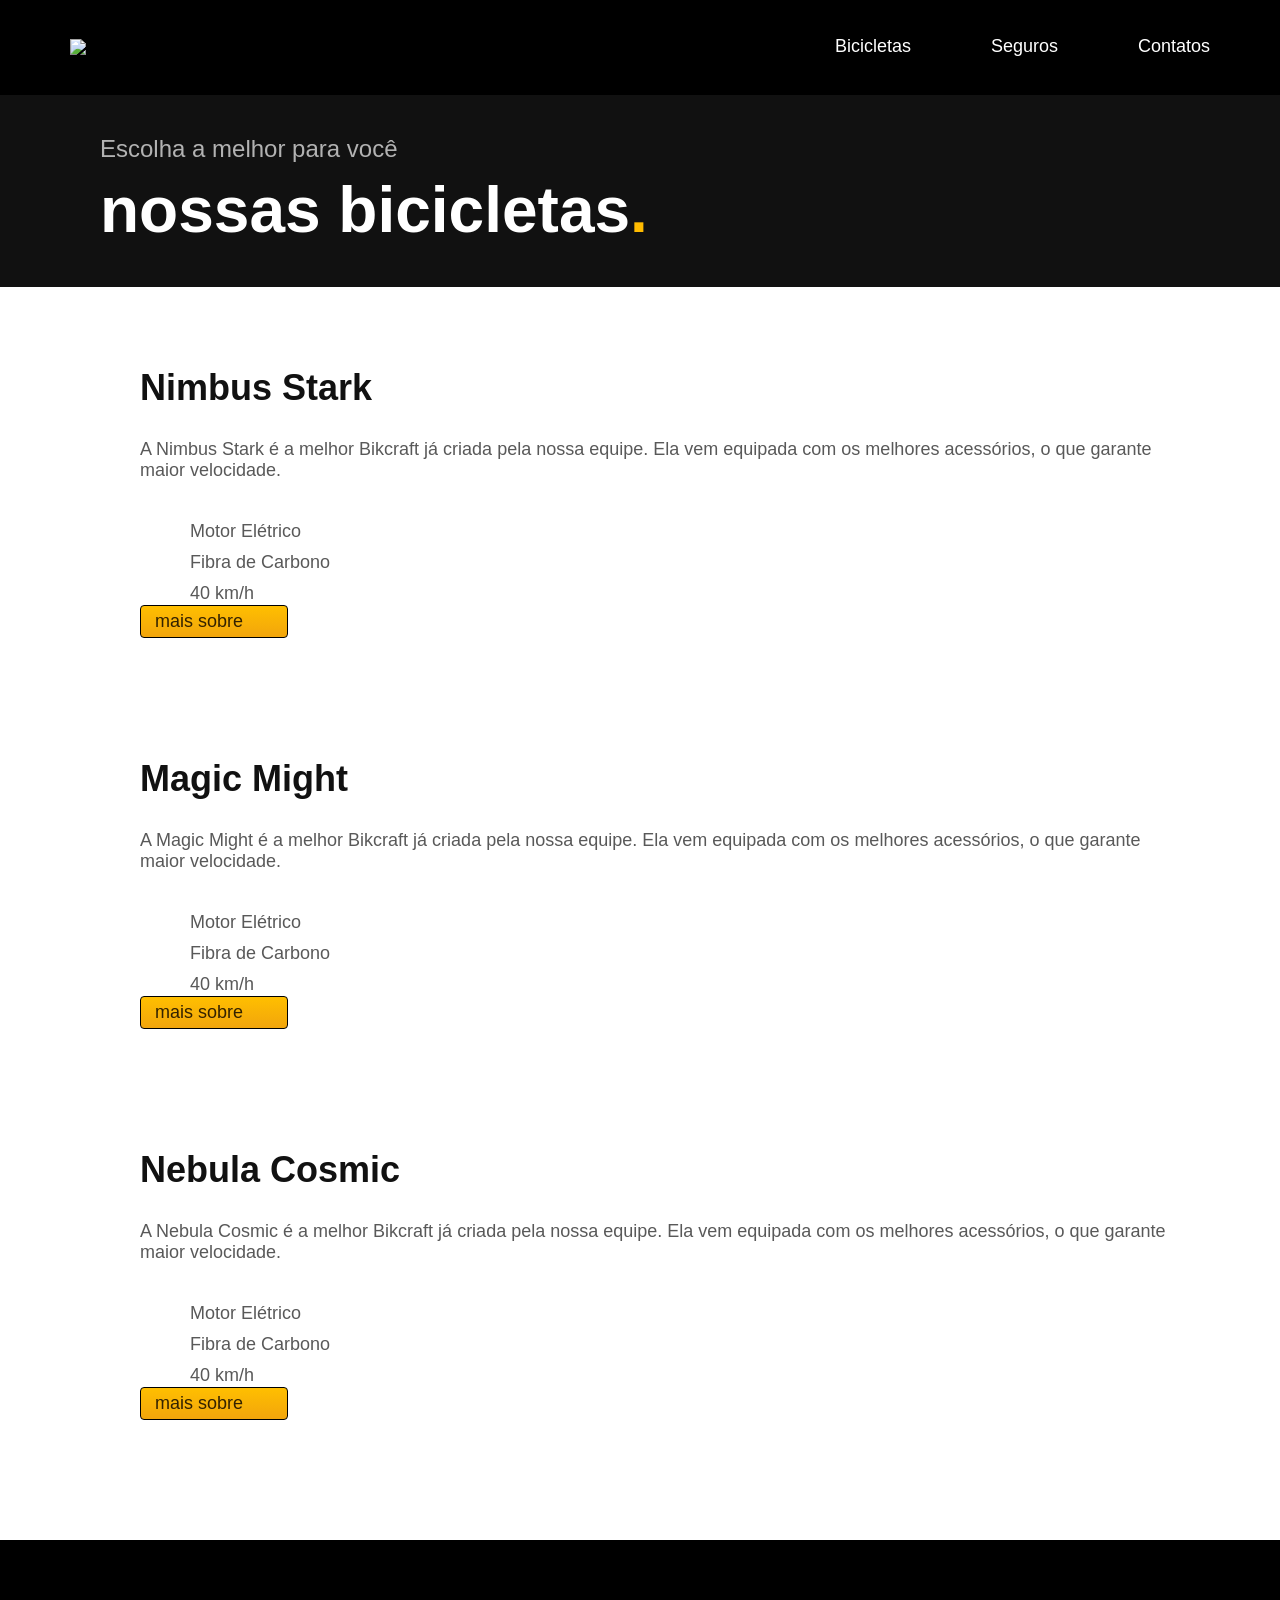
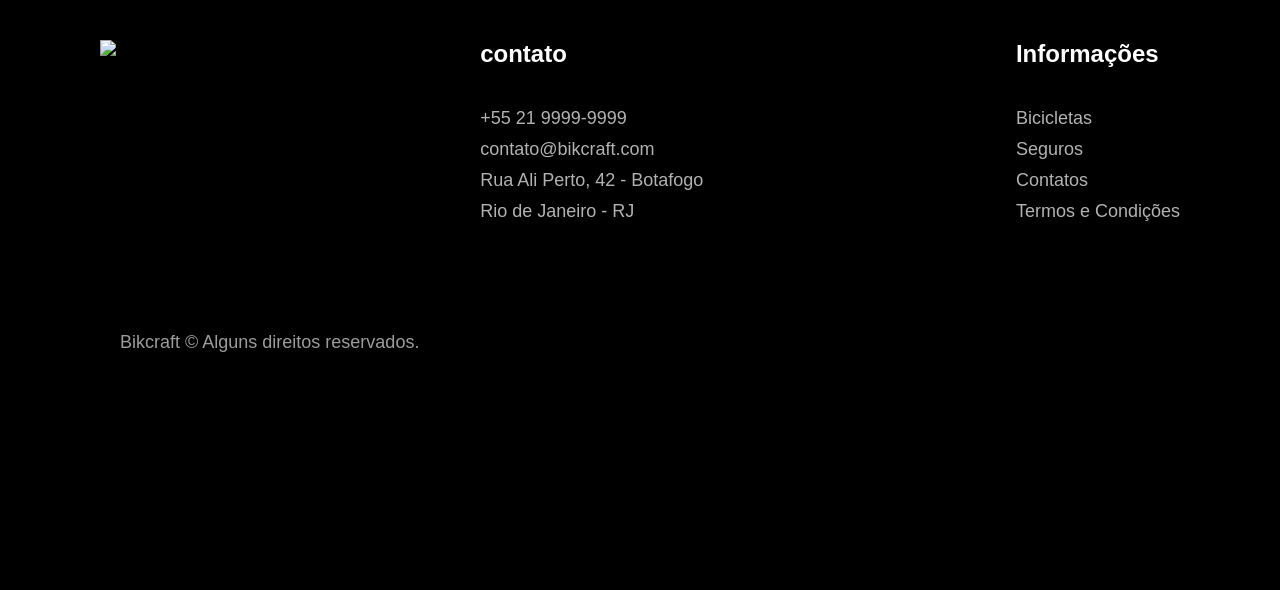
==== bicicletas.html @ f49df312 "foi feito a página de navegação bicicletas." ====
<!DOCTYPE html>
<html lang="pt-br">
<head>
  <meta charset="UTF-8">
  <meta name="viewport" content="width=device-width, initial-scale=1.0">
  <link rel="stylesheet" href="./css/style.css">
  <title>Bicicletas</title>
</head>
<body>
  <header class="header-bg">
      <div class="header">
        <a href="./"><img src="./img/bikcraft.svg" alt="Bikcraft"></a>
        <nav aria-label="primaria">
          <ul class="header-menu">
              <li><a href="./bicicletas.html">Bicicletas</a></li>
              <li><a href="./seguros.html">Seguros</a></li>
              <li><a href="./contatos.html">Contatos</a></li>
          </ul>
        </nav>
      </div>
  </header>

  <article>
    <div class="escolha">
      <p>Escolha a melhor para você</p>
      <h1>nossas bicicletas<span>.</span></h1>
    </div>
  </article>

  <section>
    <div class="bicicleta-sobre">
      <div class="bicicleta-img">
        <img src="./img/bicicletas/nimbus.jpg" alt="">
      </div>
      <div class="bicicleta-bikcraft">
        <h1>Nimbus Stark</h1>
        <p>A Nimbus Stark é a melhor Bikcraft já criada pela nossa equipe. Ela vem equipada com os melhores acessórios, o que garante maior velocidade.</p>
        <ul>
          <li><img src="./img/icones/eletrica.svg" alt="">Motor Elétrico</li>
          <li><img src="./img/icones/carbono.svg" alt="">Fibra de Carbono</li>
          <li><img src="./img/icones/velocidade.svg" alt="">40 km/h</li>
          <li><img src="./img/icones/rastreador.svg" alt="">Rastreador</li>
        </ul>
        <button><a href="./">mais sobre</a><img src="./img/icones/seta.svg" alt=""></button>
      </div>
    </div>
    <div class="bicicleta-sobre">
      <div class="bicicleta-img">
        <img src="./img/bicicletas/magic.jpg" alt="">
      </div>
      <div class="bicicleta-bikcraft">
        <h1>Magic Might</h1>
        <p>A Magic Might é a melhor Bikcraft já criada pela nossa equipe. Ela vem equipada com os melhores acessórios, o que garante maior velocidade.</p>
        <ul>
          <li><img src="./img/icones/eletrica.svg" alt="">Motor Elétrico</li>
          <li><img src="./img/icones/carbono.svg" alt="">Fibra de Carbono</li>
          <li><img src="./img/icones/velocidade.svg" alt="">40 km/h</li>
          <li><img src="./img/icones/rastreador.svg" alt="">Rastreador</li>
        </ul>
        <button><a href="./">mais sobre</a><img src="./img/icones/seta.svg" alt=""></button>
      </div>
    </div>
    <div class="bicicleta-sobre">
      <div class="bicicleta-img">
        <img src="./img/bicicletas/nebula.jpg" alt="">
      </div>
      <div class="bicicleta-bikcraft">
        <h1>Nebula Cosmic</h1>
        <p>A Nebula Cosmic é a melhor Bikcraft já criada pela nossa equipe. Ela vem equipada com os melhores acessórios, o que garante maior velocidade.</p>
        <ul>
          <li><img src="./img/icones/eletrica.svg" alt="">Motor Elétrico</li>
          <li><img src="./img/icones/carbono.svg" alt="">Fibra de Carbono</li>
          <li><img src="./img/icones/velocidade.svg" alt="">40 km/h</li>
          <li><img src="./img/icones/rastreador.svg" alt="">Rastreador</li>
        </ul>
        <button><a href="./">mais sobre</a><img src="./img/icones/seta.svg" alt=""></button>
      </div>
    </div>
  </section>

  <footer class="contatos-bg">
      <div class="contatos">
        <div class="contatos-img">
          <img src="./img/bikcraft.svg" alt="bikcraft">
        </div>
        <div class="contatos-lista">
          <h3>contato</h3>
          <ul>
            <li>+55 21 9999-9999</li>
            <li>contato@bikcraft.com</li>
            <li>Rua Ali Perto, 42 - Botafogo</li>
            <li>Rio de Janeiro - RJ</li>
          </ul>
          <ul class="contatos-rede">
            <li><a href="./index.html"><img src="./img/redes/instagram.svg" alt=""></a></li>
            <li><a href="./index.html"><img src="img/redes/facebook.svg" alt=""></a></li>
            <li><a href="./index.html"><img src="./img/redes/youtube.svg" alt=""></a></li>
          </ul>
        </div>
        <div class="contatos-info">
          <h3>Informações</h3>
          <ul>
            <li>Bicicletas</li>
            <li>Seguros</li>
            <li>Contatos</li>
            <li>Termos e Condições</li>
          </ul>
        </div>
      </div>
      <p>Bikcraft © Alguns direitos reservados.</p>
    </footer>

</body>
</html>
---- css/style.css ----
@import url('cor.css');
@import url('bicicletas.css');
@import url('tecnologia.css');
@import url('parceiros.css');
@import url('depoimentos.css');
@import url('seguros.css');
@import url('contatos.css');
@import url('bicicletas-sobre.css');

body {
  margin: 0px;
  font-family: arial,Arial, Helvetica, sans-serif ;
}

h1, ul, p {
  margin: 0px;
}

ul {
  padding: 0px;
  list-style: none;
}

a {
  text-decoration: none;
  color: inherit;
}

img {
  max-width: 100%;
  display: block;
}

.header-bg {
  background-color: var(--c12);
  max-width: 1600px;
}

.header {
  display: flex;
  flex-wrap: wrap;
  justify-content: space-between;
  align-items: center;
  padding: 20px;
  box-sizing: border-box;
  max-width: 1600px;
  margin-left: auto;
  margin-right: auto;
}

.header img {
  margin-left: 30px;
}

.header a {
  display: inline-block;
  padding-left: 20px;
}

.header-menu {
  display: flex;
  gap: 40px;
  margin-right: 30px;
}

.header-menu a {
  border-bottom: 2px solid transparent;
  color: var(--c0);
  display: inline-block;
  padding: 16px 20px;
  font-size: 18px;
}

.header-menu a:hover {
  border-bottom: 2px solid var(--p1);
  transition: border-bottom 0.4s ease;
}

@media (max-width: 800px){
  .header-menu {
    gap: 20px;
    padding-top: 20px;
  }
  .header-menu a {
    background: var(--c11);
    padding: 10px;
    border-radius: 4px;
  }
}

.introducao-bg {
  background: var(--c12);
  color: var(--c0);
  box-shadow: inset 0 -120px var(--c0);
}

.introducao {
  display: grid;
  grid-template-columns: 1fr 1fr;
  gap: 0px 40px;
  box-sizing: border-box;
  max-width: 1200px;
  padding-left: 40px;
  padding-right: 40px;
  margin-left: auto;
  margin-right: auto;
}

.introducao-conteudo {
  align-self: end;
  padding-bottom: 200px;
}

.introducao-conteudo p {
  margin: -40px;
}

.introducao img {
  height: 100%;
  object-fit: cover;
  border-radius: 4px;
}

.introducao h1 {
  margin-bottom: 32px;
  font-size: 64px;
  line-height: 1.125;
}

.introducao h1 span {
  color: var(--p1);
  margin: 0px;
}

.introducao p {
  margin-bottom: 20px;
  font-size: 24px;
  line-height: 1.5;
  color: var(--c5);
}

.introducao a {
  padding: 16px 32px;
  display: inline-block;
  background: linear-gradient(#ffbb00, #f2a50c);
  border-radius: 4px;
  text-transform: uppercase;
  color: var(--p5);
  font-size: 18px;
  line-height: 1.33;
  font-weight: bold;
}

 .introducao a:hover {
  background: linear-gradient(#ffb60d, #e59317);
 }

 @media (max-width: 1200px) {
  .introducao h1 {
    font-size: 48px;
  }
  .introducao p {
    font-size: 18px;
  }
  .header img {
  margin-left: 0px;
}
 }

  @media (max-width: 800px) {
    .header img {
      margin-left: 10px;
    }
    .header {
      padding: 10px;
      margin-left: 10px;
    }
    .header-menu {
      gap: 0px;
    }
    .header-menu a {
      margin-left: 20px;
      margin-bottom: 10px;
    }
    .introducao-bg {
      background: var(--c11);
      padding-top: 40px;
      box-shadow: inset 0 -60px var(--c0);
    }
    .introducao {
      grid-template-columns: 1fr;
      gap: 32px;
    }
    .introducao-conteudo {
      padding-bottom: 0px;
    }
  .introducao h1 {
    font-size: 32px;
    margin-bottom: 16px;
  }

  .introducao-conteudo p {
    margin-left: -20px;
    margin-top: 5px;
  }
  .introducao img {
    height: 300px;
    width: 100%;
  }
 }

 @media (max-width: 600px) {
  .header a {
    padding-left: 10px;
    font-size: 16px;
  }
  .introducao a {
    padding: 12px 16px;
    font-size: 16px;
  }
 }
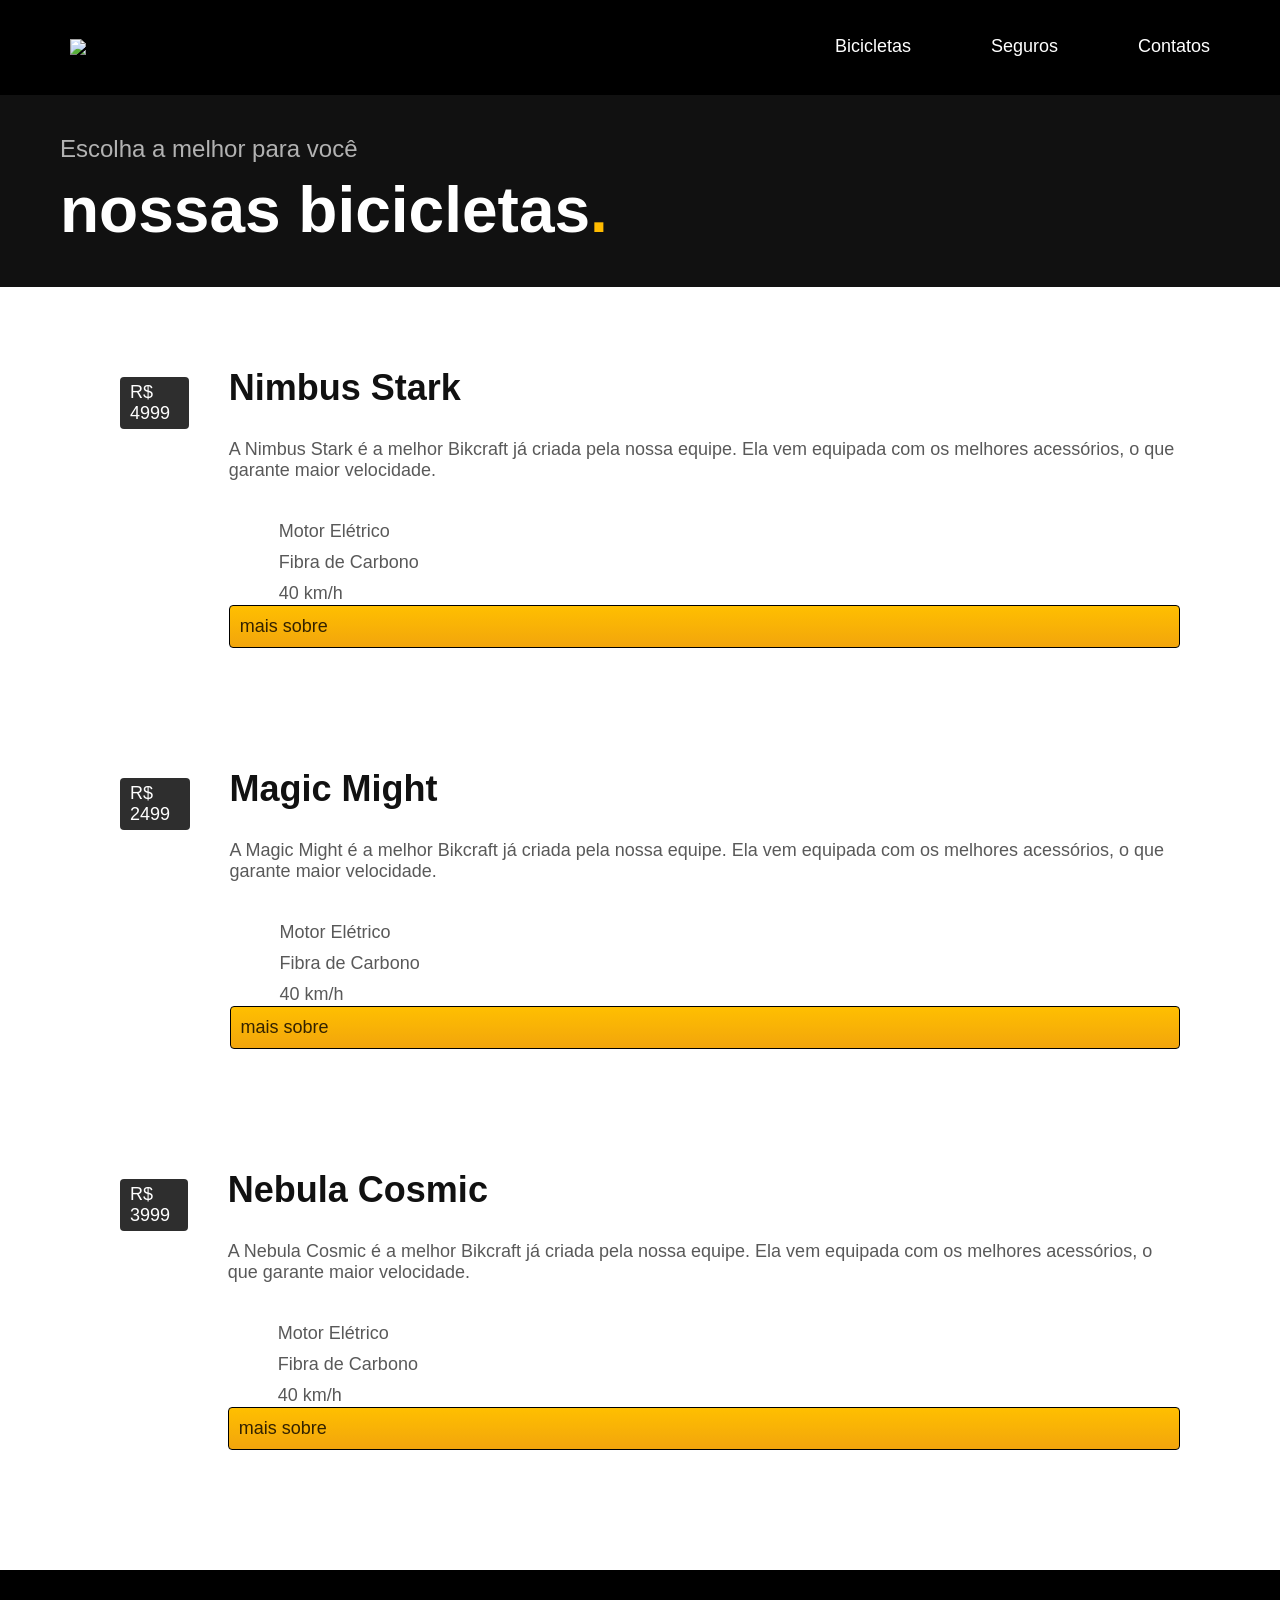
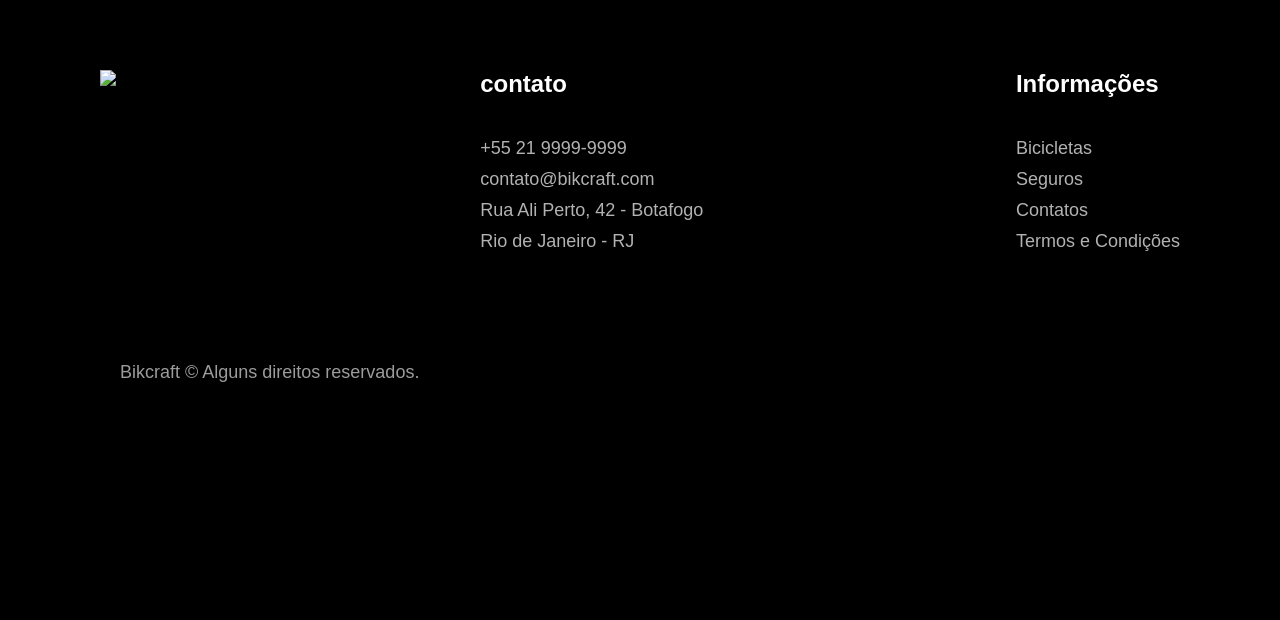
==== commit 38c71dde: "modificando botão mais sobre" ====
--- a/bicicletas.html
+++ b/bicicletas.html
@@ -27,10 +27,11 @@
     </div>
   </article>
 
-  <section>
+  <section class="bicicleta-bg">
     <div class="bicicleta-sobre">
       <div class="bicicleta-img">
         <img src="./img/bicicletas/nimbus.jpg" alt="">
+        <span>R$ 4999</span>
       </div>
       <div class="bicicleta-bikcraft">
         <h1>Nimbus Stark</h1>
@@ -41,12 +42,13 @@
           <li><img src="./img/icones/velocidade.svg" alt="">40 km/h</li>
           <li><img src="./img/icones/rastreador.svg" alt="">Rastreador</li>
         </ul>
-        <button><a href="./">mais sobre</a><img src="./img/icones/seta.svg" alt=""></button>
+        <a href="./bicicletas2.html">mais sobre<img src="./img/icones/seta.svg" alt=""></a>
       </div>
     </div>
     <div class="bicicleta-sobre">
       <div class="bicicleta-img">
         <img src="./img/bicicletas/magic.jpg" alt="">
+        <span>R$ 2499</span>
       </div>
       <div class="bicicleta-bikcraft">
         <h1>Magic Might</h1>
@@ -57,12 +59,13 @@
           <li><img src="./img/icones/velocidade.svg" alt="">40 km/h</li>
           <li><img src="./img/icones/rastreador.svg" alt="">Rastreador</li>
         </ul>
-        <button><a href="./">mais sobre</a><img src="./img/icones/seta.svg" alt=""></button>
+        <a href="./bicicletas2.html">mais sobre<img src="./img/icones/seta.svg" alt=""></a>
       </div>
     </div>
     <div class="bicicleta-sobre">
       <div class="bicicleta-img">
         <img src="./img/bicicletas/nebula.jpg" alt="">
+        <span>R$ 3999</span>
       </div>
       <div class="bicicleta-bikcraft">
         <h1>Nebula Cosmic</h1>
@@ -73,7 +76,7 @@
           <li><img src="./img/icones/velocidade.svg" alt="">40 km/h</li>
           <li><img src="./img/icones/rastreador.svg" alt="">Rastreador</li>
         </ul>
-        <button><a href="./">mais sobre</a><img src="./img/icones/seta.svg" alt=""></button>
+        <a href="./bicicletas2.html">mais sobre<img src="./img/icones/seta.svg" alt=""></a>
       </div>
     </div>
   </section>
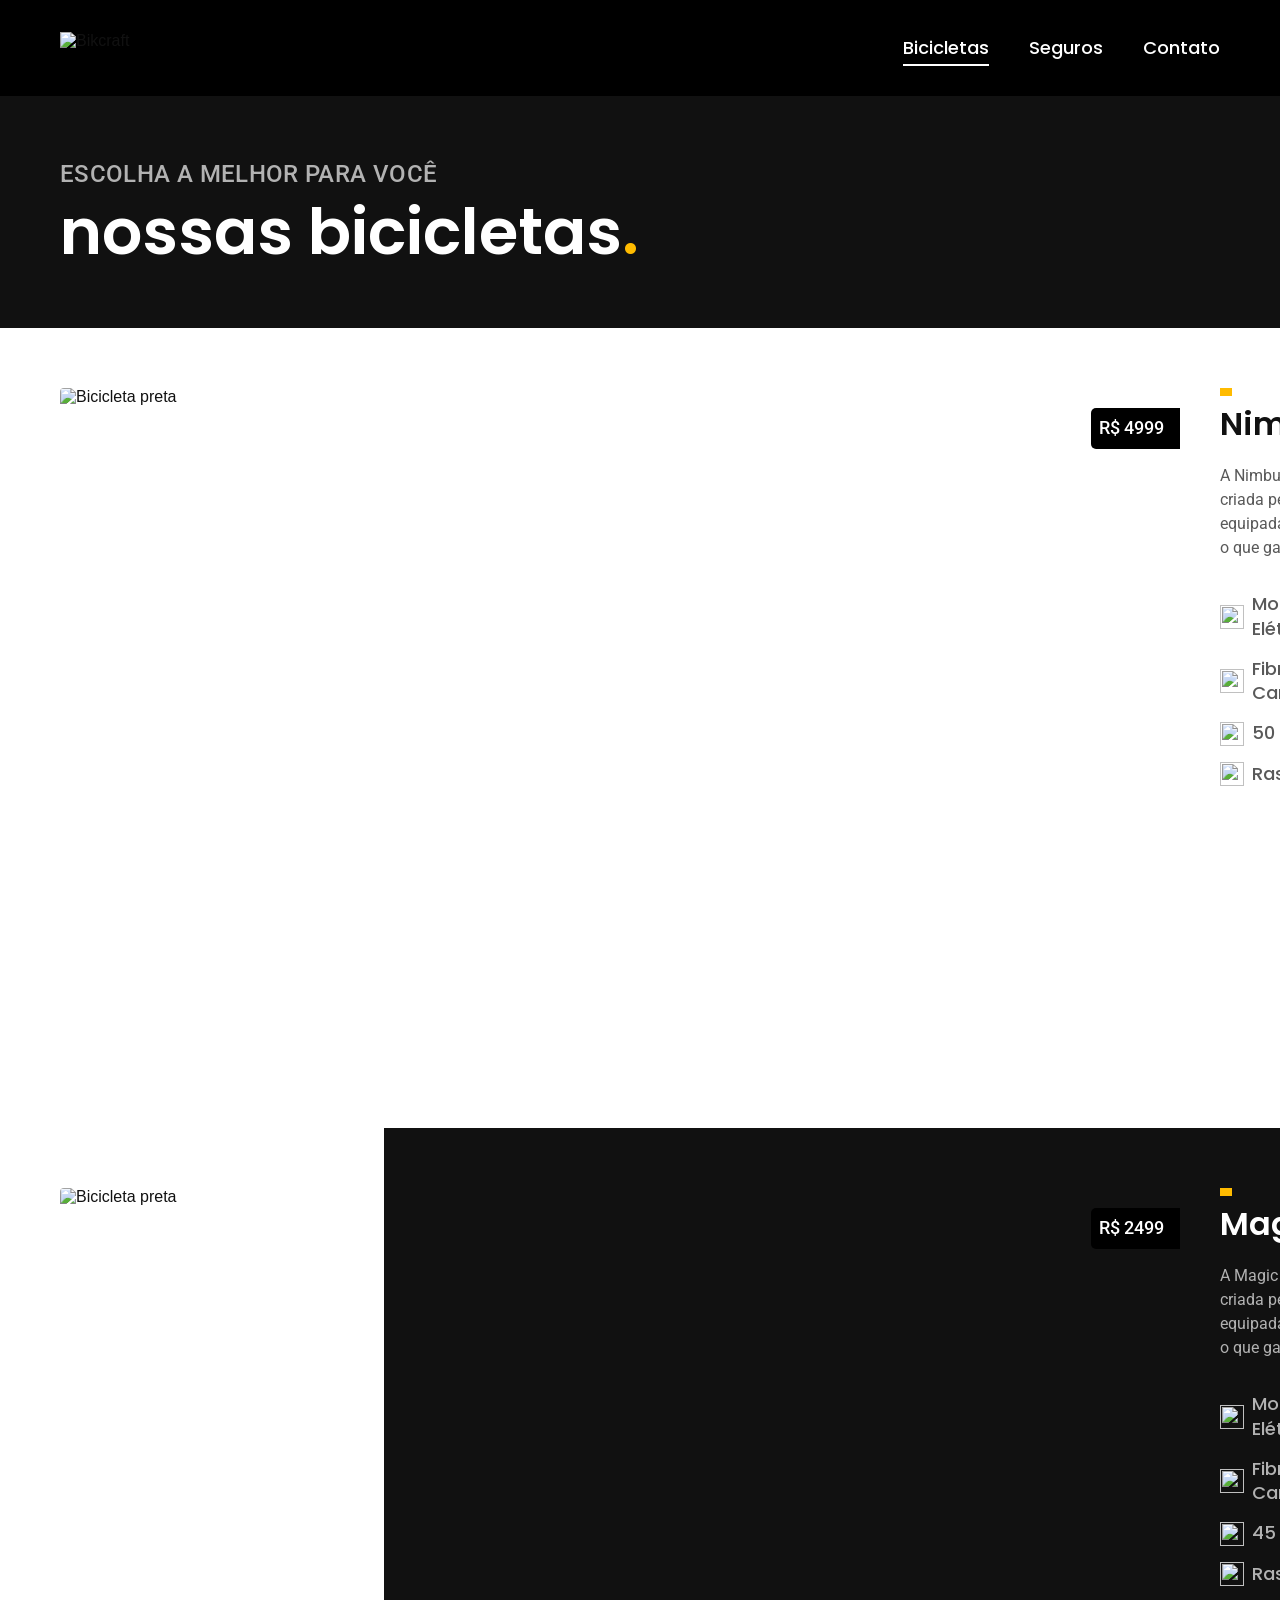
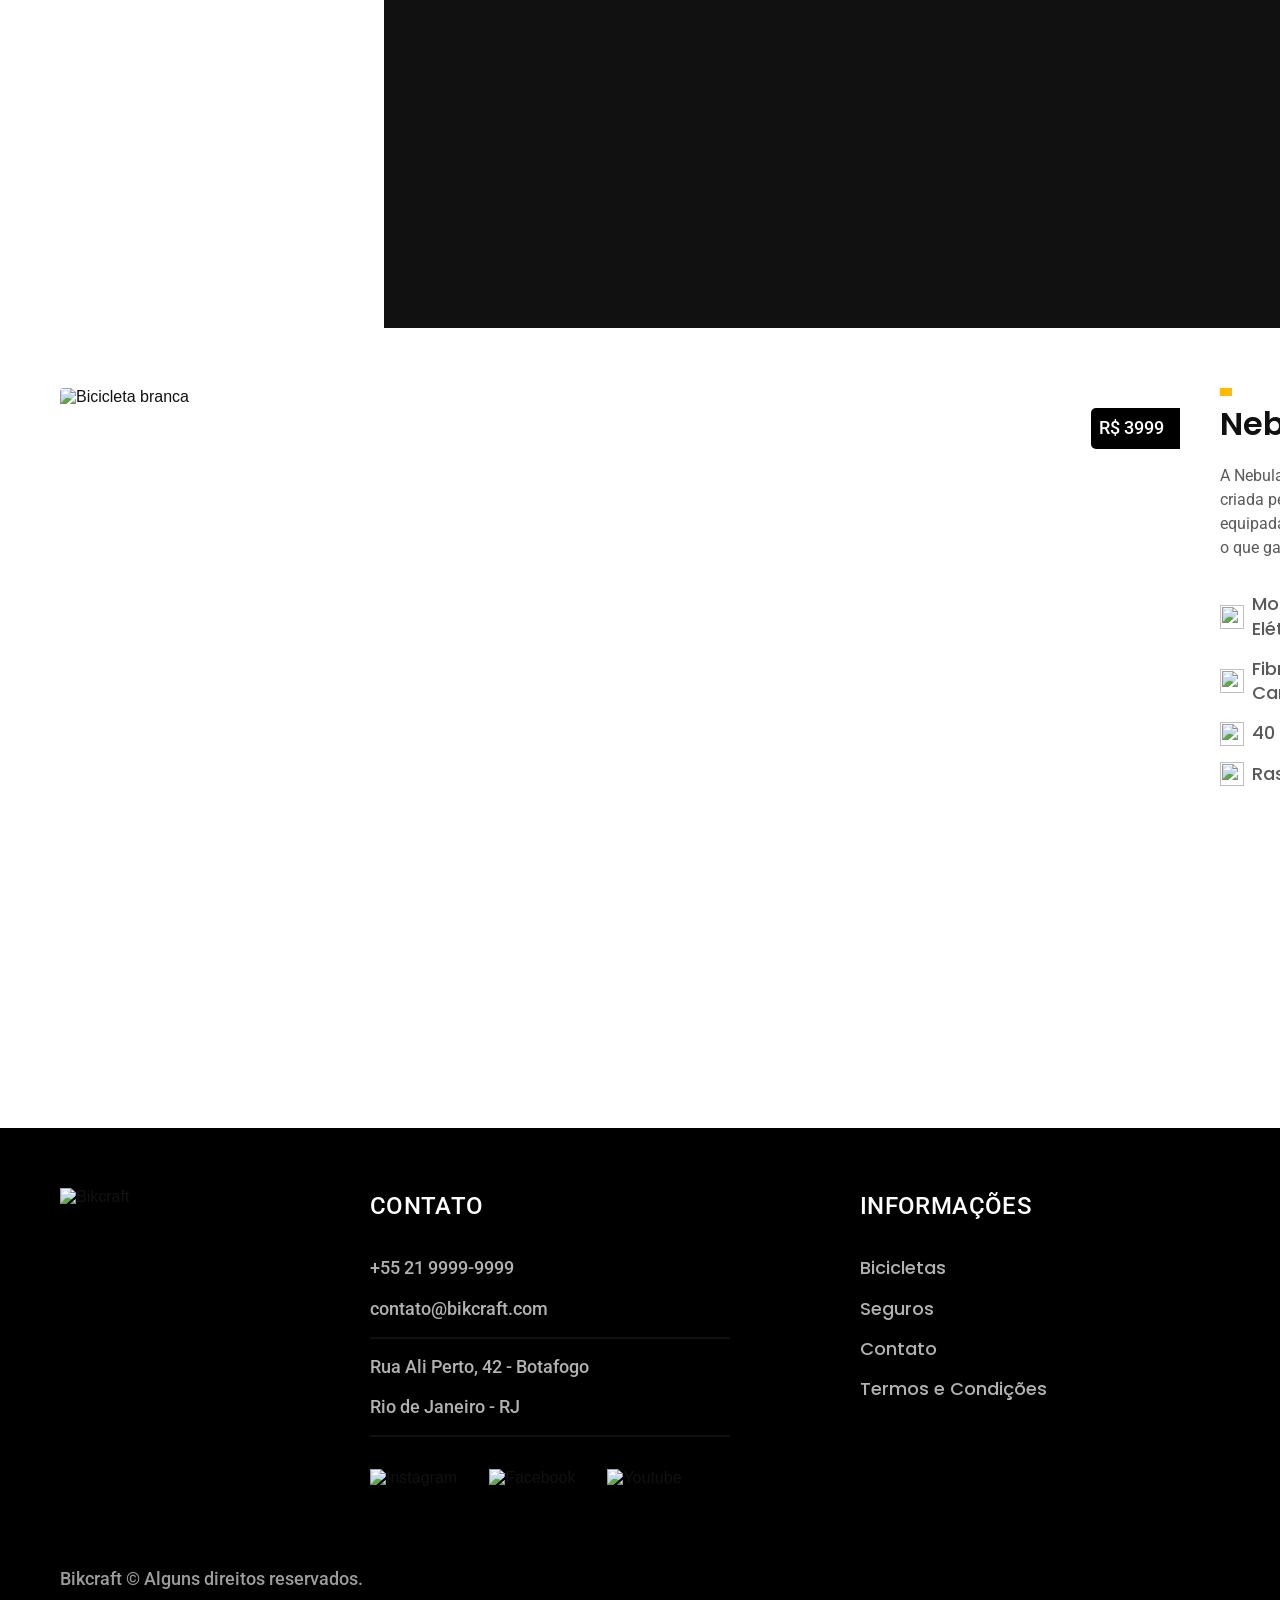
==== commit 1703a9ac: "foi feitas várias alterações no responsivo e foi adionado uma pequena parte de  JavaScript" ====
--- a/bicicletas.html
+++ b/bicicletas.html
@@ -1,117 +1,140 @@
 <!DOCTYPE html>
 <html lang="pt-br">
+
 <head>
   <meta charset="UTF-8">
   <meta name="viewport" content="width=device-width, initial-scale=1.0">
-  <link rel="stylesheet" href="./css/style.css">
-  <title>Bicicletas</title>
+  <title>Bicicletas | Bikcraft</title>
+  <meta name="description" content="Bicicletas elétricas de alta precisão e qualidade,  feitas sob medida para o cliente. Explore o mundo na sua velocidade com a Bikcraft.">
+
+  <link rel="icon" href="./favicon.svg" type="image/svg+xml">
+
+  <link href="./css/style.css" rel="preload" as="style">
+  <link href="./css/style.css" rel="stylesheet">
+
+  <link rel="preconnect" href="https://fonts.googleapis.com">
+  <link rel="preconnect" href="https://fonts.gstatic.com" crossorigin>
+  <link href="https://fonts.googleapis.com/css2?family=Merriweather:ital,wght@1,900&family=Poppins:wght@500;600&family=Roboto:wght@400;500&display=swap" rel="stylesheet">
 </head>
-<body>
+
+<body id="bicicletas">
   <header class="header-bg">
-      <div class="header">
-        <a href="./"><img src="./img/bikcraft.svg" alt="Bikcraft"></a>
-        <nav aria-label="primaria">
-          <ul class="header-menu">
-              <li><a href="./bicicletas.html">Bicicletas</a></li>
-              <li><a href="./seguros.html">Seguros</a></li>
-              <li><a href="./contatos.html">Contatos</a></li>
+    <div class="header container">
+      <a href="./">
+        <img src="./img/bikcraft.svg" alt="Bikcraft" width="136" height="32">
+      </a>
+      <nav aria-label="primaria">
+        <ul class="header-menu font-1-m cor-0">
+          <li><a href="./bicicletas.html">Bicicletas</a></li>
+          <li><a href="./seguros.html">Seguros</a></li>
+          <li><a href="./contato.html">Contato</a></li>
+        </ul>
+      </nav>
+    </div>
+  </header>
+
+  <main>
+    <div class="titulo">
+      <div class="container">
+        <p class="font-2-l-b cor-5">Escolha a melhor para você</p>
+        <h1 class="font-1-xxl cor-0">nossas bicicletas<span class="cor-p1">.</span></h1>
+      </div>
+    </div>
+
+    <div class="bicicletas-bg">
+      <div class="bicicletas container">
+        <div class="bicicletas-imagem">
+          <img src="./img/bicicletas/nimbus.jpg" alt="Bicicleta preta" width="1120" height="680">
+          <span class="font-2-m cor-0">R$ 4999</span>
+        </div>
+        <div class="bicicletas-conteudo">
+          <h2 class="font-1-xl">Nimbus Stark</h2>
+          <p class="font-2-s cor-8">A Nimbus Stark é a melhor Bikcraft já criada pela nossa equipe. Ela vem equipada com os melhores acessórios, o que garante maior velocidade.</p>
+          <ul class="font-1-m cor-8">
+            <li><img src="./img/icones/eletrica.svg" alt=""><span>Motor Elétrico</span></li>
+            <li><img src="./img/icones/carbono.svg" alt=""><span>Fibra de Carbono</span></li>
+            <li><img src="./img/icones/velocidade.svg" alt=""><span>50 km/h</span></li>
+            <li><img src="./img/icones/rastreador.svg" alt=""><span>Rastreador</span></li>
+          </ul>
+          <a class="botao seta" href="./bicicletas/nimbus.html">Mais Sobre</a>
+        </div>
+      </div>
+    </div>
+
+    <div class="bicicletas-bg">
+      <div class="bicicletas container">
+        <div class="bicicletas-imagem">
+          <img src="./img/bicicletas/magic.jpg" alt="Bicicleta preta" width="1120" height="680">
+          <span class="font-2-m cor-0">R$ 2499</span>
+        </div>
+        <div class="bicicletas-conteudo">
+          <h2 class="font-1-xl cor-0">Magic Might</h2>
+          <p class="font-2-s cor-5">A Magic Might é a melhor Bikcraft já criada pela nossa equipe. Ela vem equipada com os melhores acessórios, o que garante maior velocidade.</p>
+          <ul class="font-1-m cor-5">
+            <li><img src="./img/icones/eletrica.svg" alt=""><span>Motor Elétrico</span></li>
+            <li><img src="./img/icones/carbono.svg" alt=""><span>Fibra de Carbono</span></li>
+            <li><img src="./img/icones/velocidade.svg" alt=""><span>45 km/h</span></li>
+            <li><img src="./img/icones/rastreador.svg" alt=""><span>Rastreador</span></li>
+          </ul>
+          <a class="botao seta" href="./bicicletas/magic.html">Mais Sobre</a>
+        </div>
+      </div>
+    </div>
+
+    <div class="bicicletas-bg">
+      <div class="bicicletas container">
+        <div class="bicicletas-imagem">
+          <img src="./img/bicicletas/nebula.jpg" alt="Bicicleta branca" width="1120" height="680">
+          <span class="font-2-m cor-0">R$ 3999</span>
+        </div>
+        <div class="bicicletas-conteudo">
+          <h2 class="font-1-xl">Nebula Cosmic</h2>
+          <p class="font-2-s cor-8">A Nebula Cosmic é a melhor Bikcraft já criada pela nossa equipe. Ela vem equipada com os melhores acessórios, o que garante maior velocidade.</p>
+          <ul class="font-1-m cor-8">
+            <li><img src="./img/icones/eletrica.svg" alt=""><span>Motor Elétrico</span></li>
+            <li><img src="./img/icones/carbono.svg" alt=""><span>Fibra de Carbono</span></li>
+            <li><img src="./img/icones/velocidade.svg" alt=""><span>40 km/h</span></li>
+            <li><img src="./img/icones/rastreador.svg" alt=""><span>Rastreador</span></li>
+          </ul>
+          <a class="botao seta" href="./bicicletas/nebula.html">Mais Sobre</a>
+        </div>
+      </div>
+    </div>
+  </main>
+
+  <footer class="footer-bg">
+    <div class="footer container">
+      <img src="./img/bikcraft.svg" alt="Bikcraft">
+      <div class="footer-contato">
+        <h3 class="font-2-l-b cor-0">Contato</h3>
+        <ul class="font-2-m cor-5">
+          <li>+55 21 9999-9999</li>
+          <li>contato@bikcraft.com</li>
+          <li>Rua Ali Perto, 42 - Botafogo</li>
+          <li>Rio de Janeiro - RJ</li>
+        </ul>
+        <div class="footer-redes">
+          <a href="./"><img src="./img/redes/instagram.svg" alt="Instagram"></a>
+          <a href="./"><img src="./img/redes/facebook.svg" alt="Facebook"></a>
+          <a href="./"><img src="./img/redes/youtube.svg" alt="Youtube"></a>
+        </div>
+      </div>
+      <div class="footer-informacoes">
+        <h3 class="font-2-l-b cor-0">Informações</h3>
+        <nav>
+          <ul class="font-1-m cor-5">
+            <li><a href="./bicicletas.html">Bicicletas</a></li>
+            <li><a href="./seguros.html">Seguros</a></li>
+            <li><a href="./contato.html">Contato</a></li>
+            <li><a href="./termos.html">Termos e Condições</a></li>
           </ul>
         </nav>
       </div>
-  </header>
+      <p class="font-2-m cor-6 footer-copy">Bikcraft © Alguns direitos reservados.</p>
+    </div>
+  </footer>
 
-  <article>
-    <div class="escolha">
-      <p>Escolha a melhor para você</p>
-      <h1>nossas bicicletas<span>.</span></h1>
-    </div>
-  </article>
+  <script src="./js/script.js"></script>
+</body>
 
-  <section class="bicicleta-bg">
-    <div class="bicicleta-sobre">
-      <div class="bicicleta-img">
-        <img src="./img/bicicletas/nimbus.jpg" alt="">
-        <span>R$ 4999</span>
-      </div>
-      <div class="bicicleta-bikcraft">
-        <h1>Nimbus Stark</h1>
-        <p>A Nimbus Stark é a melhor Bikcraft já criada pela nossa equipe. Ela vem equipada com os melhores acessórios, o que garante maior velocidade.</p>
-        <ul>
-          <li><img src="./img/icones/eletrica.svg" alt="">Motor Elétrico</li>
-          <li><img src="./img/icones/carbono.svg" alt="">Fibra de Carbono</li>
-          <li><img src="./img/icones/velocidade.svg" alt="">40 km/h</li>
-          <li><img src="./img/icones/rastreador.svg" alt="">Rastreador</li>
-        </ul>
-        <a href="./bicicletas2.html">mais sobre<img src="./img/icones/seta.svg" alt=""></a>
-      </div>
-    </div>
-    <div class="bicicleta-sobre">
-      <div class="bicicleta-img">
-        <img src="./img/bicicletas/magic.jpg" alt="">
-        <span>R$ 2499</span>
-      </div>
-      <div class="bicicleta-bikcraft">
-        <h1>Magic Might</h1>
-        <p>A Magic Might é a melhor Bikcraft já criada pela nossa equipe. Ela vem equipada com os melhores acessórios, o que garante maior velocidade.</p>
-        <ul>
-          <li><img src="./img/icones/eletrica.svg" alt="">Motor Elétrico</li>
-          <li><img src="./img/icones/carbono.svg" alt="">Fibra de Carbono</li>
-          <li><img src="./img/icones/velocidade.svg" alt="">40 km/h</li>
-          <li><img src="./img/icones/rastreador.svg" alt="">Rastreador</li>
-        </ul>
-        <a href="./bicicletas2.html">mais sobre<img src="./img/icones/seta.svg" alt=""></a>
-      </div>
-    </div>
-    <div class="bicicleta-sobre">
-      <div class="bicicleta-img">
-        <img src="./img/bicicletas/nebula.jpg" alt="">
-        <span>R$ 3999</span>
-      </div>
-      <div class="bicicleta-bikcraft">
-        <h1>Nebula Cosmic</h1>
-        <p>A Nebula Cosmic é a melhor Bikcraft já criada pela nossa equipe. Ela vem equipada com os melhores acessórios, o que garante maior velocidade.</p>
-        <ul>
-          <li><img src="./img/icones/eletrica.svg" alt="">Motor Elétrico</li>
-          <li><img src="./img/icones/carbono.svg" alt="">Fibra de Carbono</li>
-          <li><img src="./img/icones/velocidade.svg" alt="">40 km/h</li>
-          <li><img src="./img/icones/rastreador.svg" alt="">Rastreador</li>
-        </ul>
-        <a href="./bicicletas2.html">mais sobre<img src="./img/icones/seta.svg" alt=""></a>
-      </div>
-    </div>
-  </section>
-
-  <footer class="contatos-bg">
-      <div class="contatos">
-        <div class="contatos-img">
-          <img src="./img/bikcraft.svg" alt="bikcraft">
-        </div>
-        <div class="contatos-lista">
-          <h3>contato</h3>
-          <ul>
-            <li>+55 21 9999-9999</li>
-            <li>contato@bikcraft.com</li>
-            <li>Rua Ali Perto, 42 - Botafogo</li>
-            <li>Rio de Janeiro - RJ</li>
-          </ul>
-          <ul class="contatos-rede">
-            <li><a href="./index.html"><img src="./img/redes/instagram.svg" alt=""></a></li>
-            <li><a href="./index.html"><img src="img/redes/facebook.svg" alt=""></a></li>
-            <li><a href="./index.html"><img src="./img/redes/youtube.svg" alt=""></a></li>
-          </ul>
-        </div>
-        <div class="contatos-info">
-          <h3>Informações</h3>
-          <ul>
-            <li>Bicicletas</li>
-            <li>Seguros</li>
-            <li>Contatos</li>
-            <li>Termos e Condições</li>
-          </ul>
-        </div>
-      </div>
-      <p>Bikcraft © Alguns direitos reservados.</p>
-    </footer>
-
-</body>
 </html>
--- a/css/style.css
+++ b/css/style.css
@@ -1,221 +1,41 @@
-@import url('cor.css');
-@import url('bicicletas.css');
-@import url('tecnologia.css');
-@import url('parceiros.css');
-@import url('depoimentos.css');
-@import url('seguros.css');
-@import url('contatos.css');
-@import url('bicicletas-sobre.css');
+@import "./global/global.css";
 
-body {
-  margin: 0px;
-  font-family: arial,Arial, Helvetica, sans-serif ;
-}
+/* Utilidades */
+@import "./utilidades/tipografia.css";
+@import "./utilidades/cores.css";
+@import "./utilidades/componentes.css";
+@import "./utilidades/formulario.css";
+/* @import "./utilidades/simple-anime.css"; */
 
-h1, ul, p {
-  margin: 0px;
-}
+/* Header e Footer */
+@import "./global/header.css";
+@import "./global/footer.css";
 
-ul {
-  padding: 0px;
-  list-style: none;
-}
+/* Home */
+@import "./home/introducao.css";
+@import "./home/tecnologia.css";
+@import "./home/parceiros.css";
+@import "./home/depoimento.css";
 
-a {
-  text-decoration: none;
-  color: inherit;
-}
+/* Seguros */
+@import "./seguros/seguros.css";
+@import "./seguros/vantagens.css";
+@import "./seguros/perguntas.css";
 
-img {
-  max-width: 100%;
-  display: block;
-}
+/* Biciletas */
+@import "./bicicletas/bicicletas.css";
+@import "./bicicletas/bicicletas-lista.css";
 
-.header-bg {
-  background-color: var(--c12);
-  max-width: 1600px;
-}
+/* Bicileta */
+@import "./bicicleta/bicicleta.css";
+@import "./bicicleta/seguro.css";
 
-.header {
-  display: flex;
-  flex-wrap: wrap;
-  justify-content: space-between;
-  align-items: center;
-  padding: 20px;
-  box-sizing: border-box;
-  max-width: 1600px;
-  margin-left: auto;
-  margin-right: auto;
-}
+/* Contato */
+@import "./contato/contato.css";
+@import "./contato/lojas.css";
 
-.header img {
-  margin-left: 30px;
-}
+/* Orçamento */
+@import "./orcamento/orcamento.css";
 
-.header a {
-  display: inline-block;
-  padding-left: 20px;
-}
-
-.header-menu {
-  display: flex;
-  gap: 40px;
-  margin-right: 30px;
-}
-
-.header-menu a {
-  border-bottom: 2px solid transparent;
-  color: var(--c0);
-  display: inline-block;
-  padding: 16px 20px;
-  font-size: 18px;
-}
-
-.header-menu a:hover {
-  border-bottom: 2px solid var(--p1);
-  transition: border-bottom 0.4s ease;
-}
-
-@media (max-width: 800px){
-  .header-menu {
-    gap: 20px;
-    padding-top: 20px;
-  }
-  .header-menu a {
-    background: var(--c11);
-    padding: 10px;
-    border-radius: 4px;
-  }
-}
-
-.introducao-bg {
-  background: var(--c12);
-  color: var(--c0);
-  box-shadow: inset 0 -120px var(--c0);
-}
-
-.introducao {
-  display: grid;
-  grid-template-columns: 1fr 1fr;
-  gap: 0px 40px;
-  box-sizing: border-box;
-  max-width: 1200px;
-  padding-left: 40px;
-  padding-right: 40px;
-  margin-left: auto;
-  margin-right: auto;
-}
-
-.introducao-conteudo {
-  align-self: end;
-  padding-bottom: 200px;
-}
-
-.introducao-conteudo p {
-  margin: -40px;
-}
-
-.introducao img {
-  height: 100%;
-  object-fit: cover;
-  border-radius: 4px;
-}
-
-.introducao h1 {
-  margin-bottom: 32px;
-  font-size: 64px;
-  line-height: 1.125;
-}
-
-.introducao h1 span {
-  color: var(--p1);
-  margin: 0px;
-}
-
-.introducao p {
-  margin-bottom: 20px;
-  font-size: 24px;
-  line-height: 1.5;
-  color: var(--c5);
-}
-
-.introducao a {
-  padding: 16px 32px;
-  display: inline-block;
-  background: linear-gradient(#ffbb00, #f2a50c);
-  border-radius: 4px;
-  text-transform: uppercase;
-  color: var(--p5);
-  font-size: 18px;
-  line-height: 1.33;
-  font-weight: bold;
-}
-
- .introducao a:hover {
-  background: linear-gradient(#ffb60d, #e59317);
- }
-
- @media (max-width: 1200px) {
-  .introducao h1 {
-    font-size: 48px;
-  }
-  .introducao p {
-    font-size: 18px;
-  }
-  .header img {
-  margin-left: 0px;
-}
- }
-
-  @media (max-width: 800px) {
-    .header img {
-      margin-left: 10px;
-    }
-    .header {
-      padding: 10px;
-      margin-left: 10px;
-    }
-    .header-menu {
-      gap: 0px;
-    }
-    .header-menu a {
-      margin-left: 20px;
-      margin-bottom: 10px;
-    }
-    .introducao-bg {
-      background: var(--c11);
-      padding-top: 40px;
-      box-shadow: inset 0 -60px var(--c0);
-    }
-    .introducao {
-      grid-template-columns: 1fr;
-      gap: 32px;
-    }
-    .introducao-conteudo {
-      padding-bottom: 0px;
-    }
-  .introducao h1 {
-    font-size: 32px;
-    margin-bottom: 16px;
-  }
-
-  .introducao-conteudo p {
-    margin-left: -20px;
-    margin-top: 5px;
-  }
-  .introducao img {
-    height: 300px;
-    width: 100%;
-  }
- }
-
- @media (max-width: 600px) {
-  .header a {
-    padding-left: 10px;
-    font-size: 16px;
-  }
-  .introducao a {
-    padding: 12px 16px;
-    font-size: 16px;
-  }
- }+/* Termos */
+@import "./termos/termos.css";
--- a/css/style.css
+++ b/css/style.css
@@ -1,221 +1,41 @@
-@import url('cor.css');
-@import url('bicicletas.css');
-@import url('tecnologia.css');
-@import url('parceiros.css');
-@import url('depoimentos.css');
-@import url('seguros.css');
-@import url('contatos.css');
-@import url('bicicletas-sobre.css');
+@import "./global/global.css";
 
-body {
-  margin: 0px;
-  font-family: arial,Arial, Helvetica, sans-serif ;
-}
+/* Utilidades */
+@import "./utilidades/tipografia.css";
+@import "./utilidades/cores.css";
+@import "./utilidades/componentes.css";
+@import "./utilidades/formulario.css";
+/* @import "./utilidades/simple-anime.css"; */
 
-h1, ul, p {
-  margin: 0px;
-}
+/* Header e Footer */
+@import "./global/header.css";
+@import "./global/footer.css";
 
-ul {
-  padding: 0px;
-  list-style: none;
-}
+/* Home */
+@import "./home/introducao.css";
+@import "./home/tecnologia.css";
+@import "./home/parceiros.css";
+@import "./home/depoimento.css";
 
-a {
-  text-decoration: none;
-  color: inherit;
-}
+/* Seguros */
+@import "./seguros/seguros.css";
+@import "./seguros/vantagens.css";
+@import "./seguros/perguntas.css";
 
-img {
-  max-width: 100%;
-  display: block;
-}
+/* Biciletas */
+@import "./bicicletas/bicicletas.css";
+@import "./bicicletas/bicicletas-lista.css";
 
-.header-bg {
-  background-color: var(--c12);
-  max-width: 1600px;
-}
+/* Bicileta */
+@import "./bicicleta/bicicleta.css";
+@import "./bicicleta/seguro.css";
 
-.header {
-  display: flex;
-  flex-wrap: wrap;
-  justify-content: space-between;
-  align-items: center;
-  padding: 20px;
-  box-sizing: border-box;
-  max-width: 1600px;
-  margin-left: auto;
-  margin-right: auto;
-}
+/* Contato */
+@import "./contato/contato.css";
+@import "./contato/lojas.css";
 
-.header img {
-  margin-left: 30px;
-}
+/* Orçamento */
+@import "./orcamento/orcamento.css";
 
-.header a {
-  display: inline-block;
-  padding-left: 20px;
-}
-
-.header-menu {
-  display: flex;
-  gap: 40px;
-  margin-right: 30px;
-}
-
-.header-menu a {
-  border-bottom: 2px solid transparent;
-  color: var(--c0);
-  display: inline-block;
-  padding: 16px 20px;
-  font-size: 18px;
-}
-
-.header-menu a:hover {
-  border-bottom: 2px solid var(--p1);
-  transition: border-bottom 0.4s ease;
-}
-
-@media (max-width: 800px){
-  .header-menu {
-    gap: 20px;
-    padding-top: 20px;
-  }
-  .header-menu a {
-    background: var(--c11);
-    padding: 10px;
-    border-radius: 4px;
-  }
-}
-
-.introducao-bg {
-  background: var(--c12);
-  color: var(--c0);
-  box-shadow: inset 0 -120px var(--c0);
-}
-
-.introducao {
-  display: grid;
-  grid-template-columns: 1fr 1fr;
-  gap: 0px 40px;
-  box-sizing: border-box;
-  max-width: 1200px;
-  padding-left: 40px;
-  padding-right: 40px;
-  margin-left: auto;
-  margin-right: auto;
-}
-
-.introducao-conteudo {
-  align-self: end;
-  padding-bottom: 200px;
-}
-
-.introducao-conteudo p {
-  margin: -40px;
-}
-
-.introducao img {
-  height: 100%;
-  object-fit: cover;
-  border-radius: 4px;
-}
-
-.introducao h1 {
-  margin-bottom: 32px;
-  font-size: 64px;
-  line-height: 1.125;
-}
-
-.introducao h1 span {
-  color: var(--p1);
-  margin: 0px;
-}
-
-.introducao p {
-  margin-bottom: 20px;
-  font-size: 24px;
-  line-height: 1.5;
-  color: var(--c5);
-}
-
-.introducao a {
-  padding: 16px 32px;
-  display: inline-block;
-  background: linear-gradient(#ffbb00, #f2a50c);
-  border-radius: 4px;
-  text-transform: uppercase;
-  color: var(--p5);
-  font-size: 18px;
-  line-height: 1.33;
-  font-weight: bold;
-}
-
- .introducao a:hover {
-  background: linear-gradient(#ffb60d, #e59317);
- }
-
- @media (max-width: 1200px) {
-  .introducao h1 {
-    font-size: 48px;
-  }
-  .introducao p {
-    font-size: 18px;
-  }
-  .header img {
-  margin-left: 0px;
-}
- }
-
-  @media (max-width: 800px) {
-    .header img {
-      margin-left: 10px;
-    }
-    .header {
-      padding: 10px;
-      margin-left: 10px;
-    }
-    .header-menu {
-      gap: 0px;
-    }
-    .header-menu a {
-      margin-left: 20px;
-      margin-bottom: 10px;
-    }
-    .introducao-bg {
-      background: var(--c11);
-      padding-top: 40px;
-      box-shadow: inset 0 -60px var(--c0);
-    }
-    .introducao {
-      grid-template-columns: 1fr;
-      gap: 32px;
-    }
-    .introducao-conteudo {
-      padding-bottom: 0px;
-    }
-  .introducao h1 {
-    font-size: 32px;
-    margin-bottom: 16px;
-  }
-
-  .introducao-conteudo p {
-    margin-left: -20px;
-    margin-top: 5px;
-  }
-  .introducao img {
-    height: 300px;
-    width: 100%;
-  }
- }
-
- @media (max-width: 600px) {
-  .header a {
-    padding-left: 10px;
-    font-size: 16px;
-  }
-  .introducao a {
-    padding: 12px 16px;
-    font-size: 16px;
-  }
- }+/* Termos */
+@import "./termos/termos.css";
